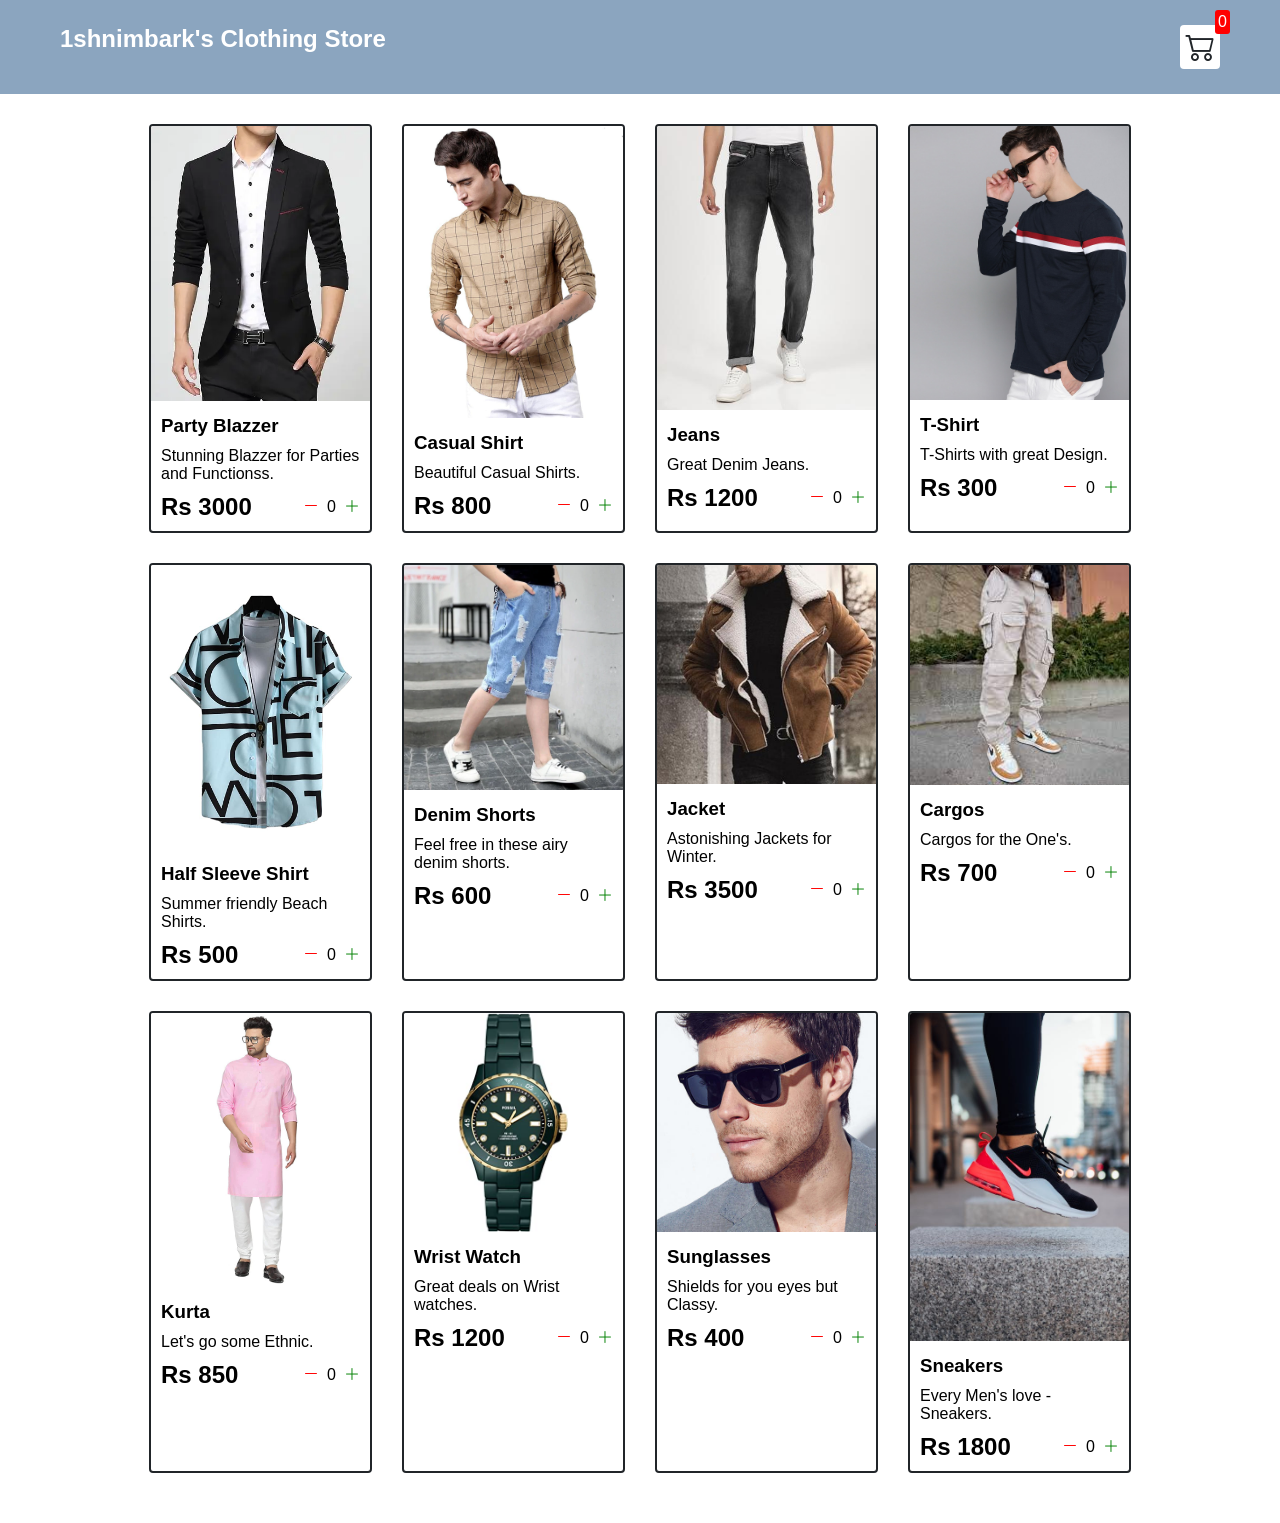
==== index.html @ 22ffd7cc "Add files via upload" ====
<!DOCTYPE html>
<html lang="en">

<head>
  <meta charset="UTF-8">
  <meta http-equiv="X-UA-Compatible" content="IE=edge">
  <meta name="viewport" content="width=device-width, initial-scale=1.0">
  <title>1shnimbark's Clothing Store</title>
  <link rel="stylesheet" href="src/style.css">
  <link rel="stylesheet" href="https://cdn.jsdelivr.net/npm/bootstrap-icons@1.8.1/font/bootstrap-icons.css">
</head>

<body>
  <div class="navbar">
    <a href="index.html">
      <h2>1shnimbark's Clothing Store</h2>
    </a>

    <a href="cart.html">
      <div class="cart">
        <i class="bi bi-cart2"></i>
        <div id="cartAmount" class="cartAmount">0</div>
      </div>
    </a>

  </div>

  <div class="shop" id="shop">


  </div>

</body>
<script src="src/Data.js"></script>
<script src="src/main.js"></script>

</html>
---- src/style.css ----
/**
* ! Changing default styles of the browser
**/

* {
  margin: 0;
  padding: 0;
  box-sizing: border-box;
}

body {
  font-family: sans-serif;
}

i {
  cursor: pointer;
}

a {
  text-decoration: none;
  color: white;
}

/**
* ! Navbar STyles are here
**/

.navbar {
  display: flex;
  flex-direction: row;
  justify-content: space-between;
  background-color: #8ba5bf;
  color: white;
  padding: 25px 60px;
  margin-bottom: 30px;
}

.cart {
  position: relative;
  background-color: #fff;
  color: #212529;
  font-size: 30px;
  padding: 5px;
  border-radius: 4px;
}

.cartAmount {
  position: absolute;
  top: -15px;
  right: -10px;
  font-size: 16px;
  background-color: red;
  color: white;
  padding: 3px;
  border-radius: 3px;
}

/**
* ! Shop items styles are here
**/

.shop {
  display: grid;
  grid-template-columns: repeat(4, 223px);
  gap: 30px;
  justify-content: center;
  margin-bottom: 50px;
}

@media (max-width: 1000px) {
  .shop {
    grid-template-columns: repeat(2, 223px);
  }
}

@media (max-width: 500px) {
  .shop {
    grid-template-columns: repeat(1, 223px);
  }
}

.item {
  border: 2px solid #212529;
  border-radius: 4px;
}
.item img {
  width: 100%;
  border-radius: 2px 2px 0 0;
}

.details {
  display: flex;
  flex-direction: column;
  padding: 10px;
  gap: 10px;
}

.price-quantity {
  display: flex;
  flex-direction: row;
  justify-content: space-between;
  align-items: center;
}

.buttons {
  display: flex;
  flex-direction: row;
  gap: 8px;
  font-size: 16px;
}

.bi-dash-lg {
  color: red;
}

.bi-plus-lg {
  color: green;
}

/**
* ! style rules for label and some buttons
**/

.text-center {
  text-align: center;
  margin-bottom: 20px;
}

.HomeBtn,
.checkout,
.removeAll {
  background-color: #212529;
  color: white;
  border: none;
  padding: 6px;
  border-radius: 3px;
  cursor: pointer;
  margin-top: 10px;
}

.checkout {
  background-color: green;
}
.removeAll {
  background-color: red;
}
.bi-x-lg {
  color: red;
  font-weight: bold;
}

/**
* ! style rules for shopping-cart
**/

.shopping-cart {
  display: grid;
  grid-template-columns: repeat(1, 320px);
  justify-content: center;
  gap: 15px;
}

/**
* ! style rules for cart-item
**/

.cart-item {
  border: 2px solid #212529;
  border-radius: 5px;
  display: flex;
}

.title-price-x {
  width: 195px;
  display: flex;
  align-items: center;
  justify-content: space-between;
  /* border: 2px solid red; */
}

.title-price {
  display: flex;
  align-items: center;
  gap: 10px;
}

.cart-item-price {
  background-color: #212529;
  color: white;
  border-radius: 4px;
  padding: 3px 6px;
}
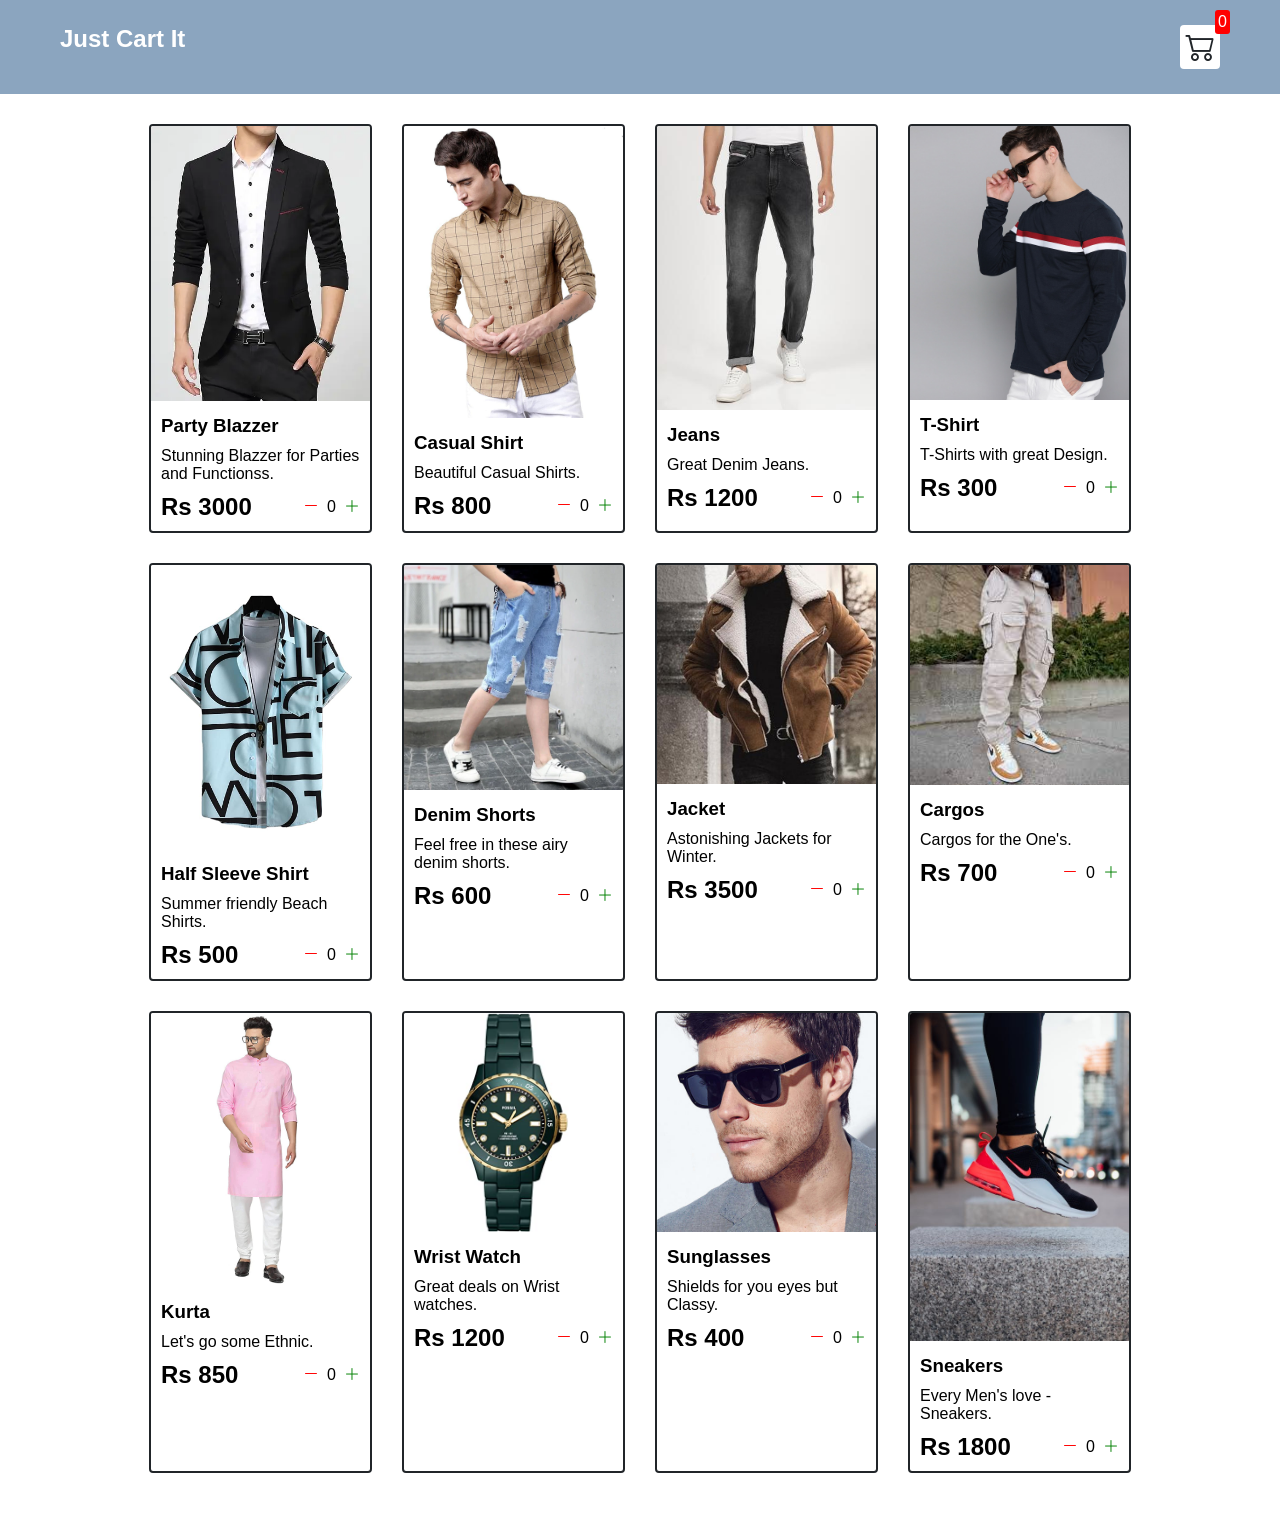
==== commit 48f4b4a7: "Update index.html" ====
--- a/index.html
+++ b/index.html
@@ -5,7 +5,7 @@
   <meta charset="UTF-8">
   <meta http-equiv="X-UA-Compatible" content="IE=edge">
   <meta name="viewport" content="width=device-width, initial-scale=1.0">
-  <title>1shnimbark's Clothing Store</title>
+  <title>Just Cart It</title>
   <link rel="stylesheet" href="src/style.css">
   <link rel="stylesheet" href="https://cdn.jsdelivr.net/npm/bootstrap-icons@1.8.1/font/bootstrap-icons.css">
 </head>
@@ -13,7 +13,7 @@
 <body>
   <div class="navbar">
     <a href="index.html">
-      <h2>1shnimbark's Clothing Store</h2>
+      <h2>Just Cart It</h2>
     </a>
 
     <a href="cart.html">
@@ -34,4 +34,4 @@
 <script src="src/Data.js"></script>
 <script src="src/main.js"></script>
 
-</html>+</html>
